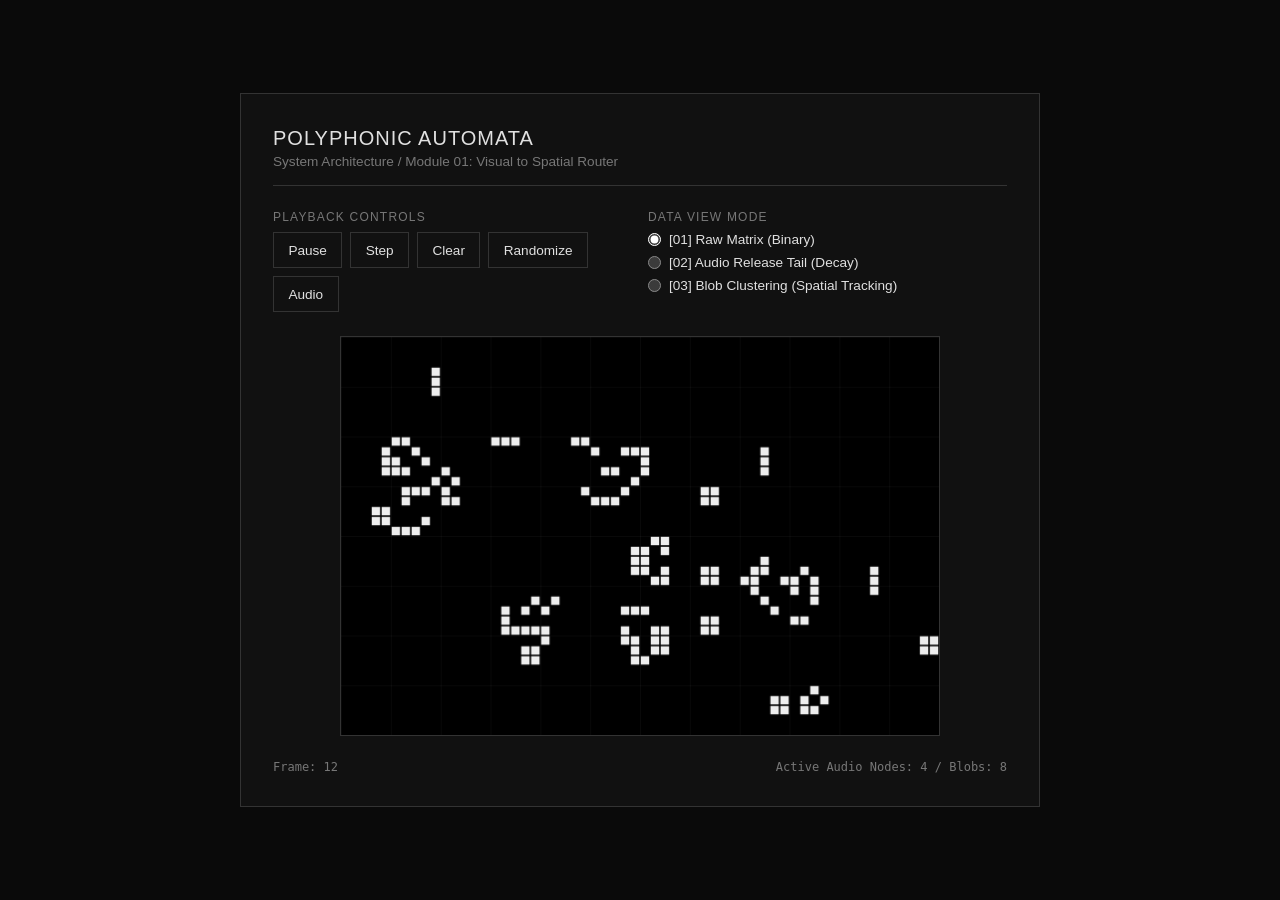
==== index.html @ a262be57 "Add polyphonic automata prototype" ====
<!doctype html>
<html lang="en">
  <head>
    <meta charset="utf-8" />
    <meta name="viewport" content="width=device-width, initial-scale=1" />
    <title>Polyphonic Automata - Spatial Audio Prototyper</title>
    <link rel="stylesheet" href="./styles.css" />
  </head>
  <body>
    <main class="container">
      <header>
        <h1>Polyphonic Automata</h1>
        <p class="subtitle">System Architecture / Module 01: Visual to Spatial Router</p>
      </header>

      <section class="controls-grid" aria-label="Playback and view controls">
        <div class="panel-section">
          <span class="section-label">Playback Controls</span>
          <div class="button-group">
            <button id="runToggle" type="button">Pause</button>
            <button id="stepButton" type="button">Step</button>
            <button id="clear" type="button">Clear</button>
            <button id="randomize" type="button">Randomize</button>
            <button id="audioToggle" type="button">Audio</button>
          </div>
        </div>

        <div class="panel-section">
          <span class="section-label">Data View Mode</span>
          <div class="radio-group">
            <label class="radio-label">
              <input type="radio" name="viewMode" value="raw" checked />
              [01] Raw Matrix (Binary)
            </label>
            <label class="radio-label">
              <input type="radio" name="viewMode" value="tail" />
              [02] Audio Release Tail (Decay)
            </label>
            <label class="radio-label">
              <input type="radio" name="viewMode" value="blob" />
              [03] Blob Clustering (Spatial Tracking)
            </label>
          </div>
        </div>
      </section>

      <canvas
        id="lifeCanvas"
        width="600"
        height="400"
        aria-label="Conway cellular automata grid"
      ></canvas>

      <div class="status-bar" aria-live="polite">
        <span id="generationReadout">Frame: 0</span>
        <span id="blobReadout">Active Audio Nodes: 0</span>
      </div>
    </main>

    <script src="./app.js"></script>
  </body>
</html>
---- styles.css ----
:root {
  color-scheme: dark;
  --bg-color: #0a0a0a;
  --panel-bg: #111111;
  --text-main: #e0e0e0;
  --text-muted: #777777;
  --accent: #ffffff;
  --border: #333333;
  --cell-raw: #eeeeee;
  --tail-rgb: 0, 255, 150;
  --cyan: #33ccff;
  --rose: #ff3366;
  --gold: #ffcc00;
}

* {
  box-sizing: border-box;
  margin: 0;
  padding: 0;
}

html,
body {
  min-height: 100%;
}

body {
  background: var(--bg-color);
  color: var(--text-main);
  font-family:
    -apple-system, BlinkMacSystemFont, "Segoe UI", Roboto, Helvetica, Arial,
    sans-serif;
  display: flex;
  justify-content: center;
  align-items: center;
  min-height: 100vh;
  padding: 2rem;
  letter-spacing: 0;
}

button,
input {
  font: inherit;
}

.container {
  width: min(800px, calc(100vw - 2rem));
  background: var(--panel-bg);
  border: 1px solid var(--border);
  padding: clamp(1rem, 3vw, 2rem);
  display: flex;
  flex-direction: column;
  gap: 1.5rem;
}

header {
  border-bottom: 1px solid var(--border);
  padding-bottom: 1rem;
}

h1 {
  font-size: 1.25rem;
  font-weight: 500;
  letter-spacing: 0.05em;
  line-height: 1.2;
  text-transform: uppercase;
}

.subtitle {
  color: var(--text-muted);
  font-size: 0.85rem;
  margin-top: 0.25rem;
}

.controls-grid {
  display: grid;
  grid-template-columns: 1fr 1fr;
  gap: 1rem;
}

.panel-section {
  display: flex;
  flex-direction: column;
  gap: 0.5rem;
}

.section-label {
  font-size: 0.75rem;
  color: var(--text-muted);
  text-transform: uppercase;
  letter-spacing: 0.1em;
}

.button-group {
  display: flex;
  flex-wrap: wrap;
  gap: 0.5rem;
}

button {
  min-height: 36px;
  background: transparent;
  color: var(--text-main);
  border: 1px solid var(--border);
  padding: 0.5rem 0.9rem;
  border-radius: 0;
  font-size: 0.85rem;
  cursor: pointer;
  transition:
    border-color 0.2s,
    background 0.2s,
    color 0.2s;
}

button:hover {
  border-color: var(--accent);
  background: rgba(255, 255, 255, 0.05);
}

button.is-on {
  border-color: var(--accent);
  color: var(--bg-color);
  background: var(--accent);
}

.radio-group {
  display: flex;
  flex-direction: column;
  gap: 0.5rem;
}

.radio-label {
  display: flex;
  align-items: center;
  gap: 0.5rem;
  font-size: 0.85rem;
  cursor: pointer;
}

input[type="radio"] {
  accent-color: var(--accent);
}

canvas {
  width: min(100%, 600px);
  aspect-ratio: 3 / 2;
  align-self: center;
  background: #000000;
  border: 1px solid var(--border);
  cursor: crosshair;
  display: block;
  touch-action: none;
}

.status-bar {
  display: flex;
  justify-content: space-between;
  gap: 1rem;
  font-size: 0.75rem;
  color: var(--text-muted);
  font-family: ui-monospace, SFMono-Regular, Menlo, Consolas, monospace;
}

@media (max-width: 700px) {
  body {
    padding: 1rem;
    align-items: start;
  }

  .controls-grid {
    grid-template-columns: 1fr;
  }

  .button-group {
    display: grid;
    grid-template-columns: 1fr 1fr;
  }

  button#audioToggle {
    grid-column: 1 / -1;
  }
}
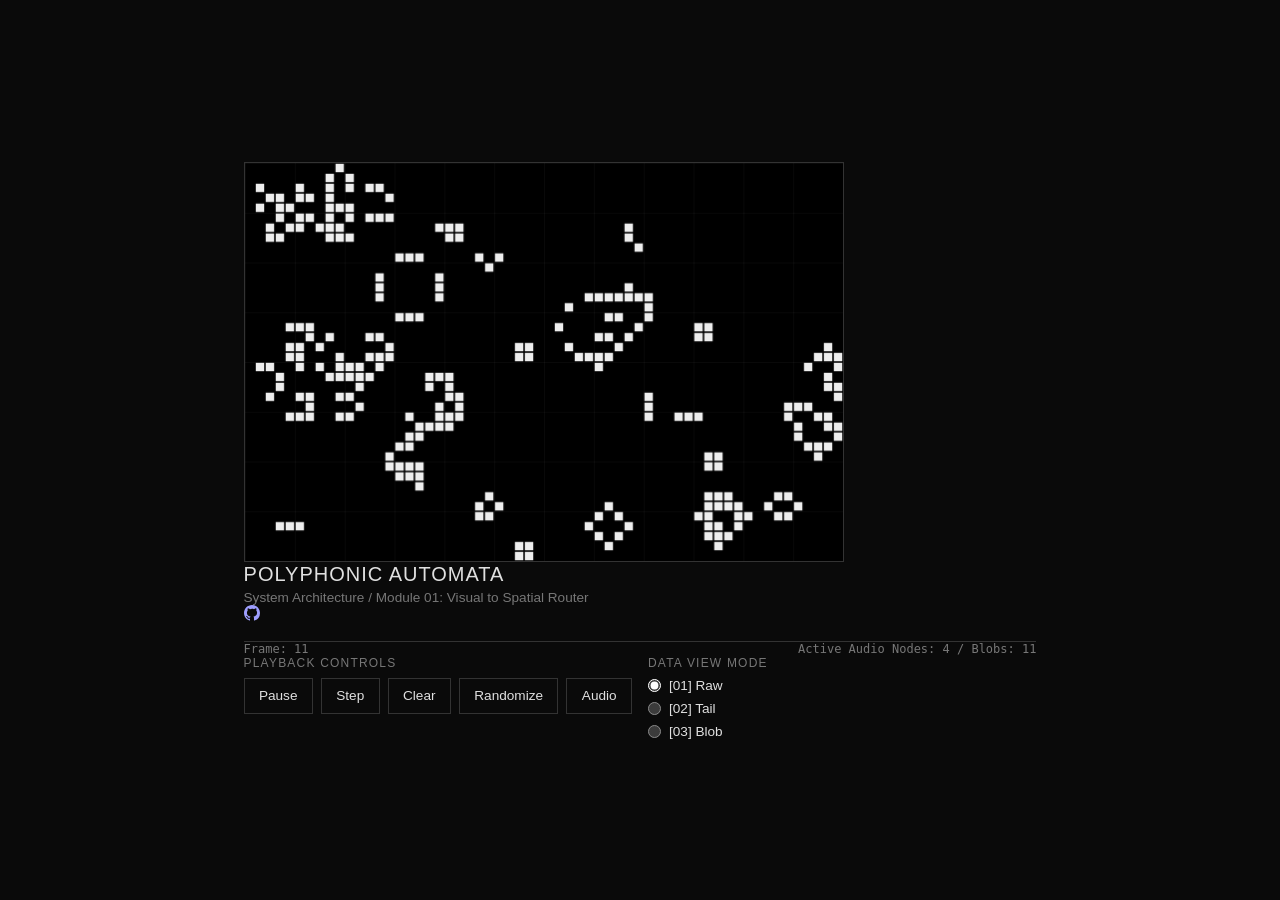
==== commit 403940ab: "Refine full-screen canvas UI" ====
--- a/index.html
+++ b/index.html
@@ -7,11 +7,39 @@
     <link rel="stylesheet" href="./styles.css" />
   </head>
   <body>
-    <main class="container">
-      <header>
-        <h1>Polyphonic Automata</h1>
-        <p class="subtitle">System Architecture / Module 01: Visual to Spatial Router</p>
-      </header>
+    <main class="stage">
+      <canvas
+        id="lifeCanvas"
+        width="600"
+        height="400"
+        aria-label="Conway cellular automata grid"
+      ></canvas>
+
+      <section class="top-overlay" aria-label="Project status">
+        <header>
+          <h1>Polyphonic Automata</h1>
+          <p class="subtitle">System Architecture / Module 01: Visual to Spatial Router</p>
+          <a
+            class="repo-link"
+            href="https://github.com/chqiu666/polyphonic-automata"
+            aria-label="GitHub repository"
+            target="_blank"
+            rel="noreferrer"
+          >
+            <svg aria-hidden="true" viewBox="0 0 16 16" width="16" height="16">
+              <path
+                fill="currentColor"
+                d="M8 0C3.58 0 0 3.58 0 8c0 3.54 2.29 6.53 5.47 7.59.4.07.55-.17.55-.38 0-.19-.01-.82-.01-1.49-2.01.37-2.53-.49-2.69-.94-.09-.23-.48-.94-.82-1.13-.28-.15-.68-.52-.01-.53.63-.01 1.08.58 1.23.82.72 1.21 1.87.87 2.33.66.07-.52.28-.87.51-1.07-1.78-.2-3.64-.89-3.64-3.95 0-.87.31-1.59.82-2.15-.08-.2-.36-1.02.08-2.12 0 0 .67-.21 2.2.82A7.65 7.65 0 0 1 8 3.86c.68 0 1.36.09 2 .27 1.53-1.04 2.2-.82 2.2-.82.44 1.1.16 1.92.08 2.12.51.56.82 1.27.82 2.15 0 3.07-1.87 3.75-3.65 3.95.29.25.54.73.54 1.48 0 1.07-.01 1.93-.01 2.2 0 .21.15.46.55.38A8.01 8.01 0 0 0 16 8c0-4.42-3.58-8-8-8Z"
+              />
+            </svg>
+          </a>
+        </header>
+
+        <div class="status-bar" aria-live="polite">
+          <span id="generationReadout">Frame: 0</span>
+          <span id="blobReadout">Active Audio Nodes: 0</span>
+        </div>
+      </section>
 
       <section class="controls-grid" aria-label="Playback and view controls">
         <div class="panel-section">
@@ -30,31 +58,19 @@
           <div class="radio-group">
             <label class="radio-label">
               <input type="radio" name="viewMode" value="raw" checked />
-              [01] Raw Matrix (Binary)
+              <span>[01] Raw</span>
             </label>
             <label class="radio-label">
               <input type="radio" name="viewMode" value="tail" />
-              [02] Audio Release Tail (Decay)
+              <span>[02] Tail</span>
             </label>
             <label class="radio-label">
               <input type="radio" name="viewMode" value="blob" />
-              [03] Blob Clustering (Spatial Tracking)
+              <span>[03] Blob</span>
             </label>
           </div>
         </div>
       </section>
-
-      <canvas
-        id="lifeCanvas"
-        width="600"
-        height="400"
-        aria-label="Conway cellular automata grid"
-      ></canvas>
-
-      <div class="status-bar" aria-live="polite">
-        <span id="generationReadout">Frame: 0</span>
-        <span id="blobReadout">Active Audio Nodes: 0</span>
-      </div>
     </main>
 
     <script src="./app.js"></script>
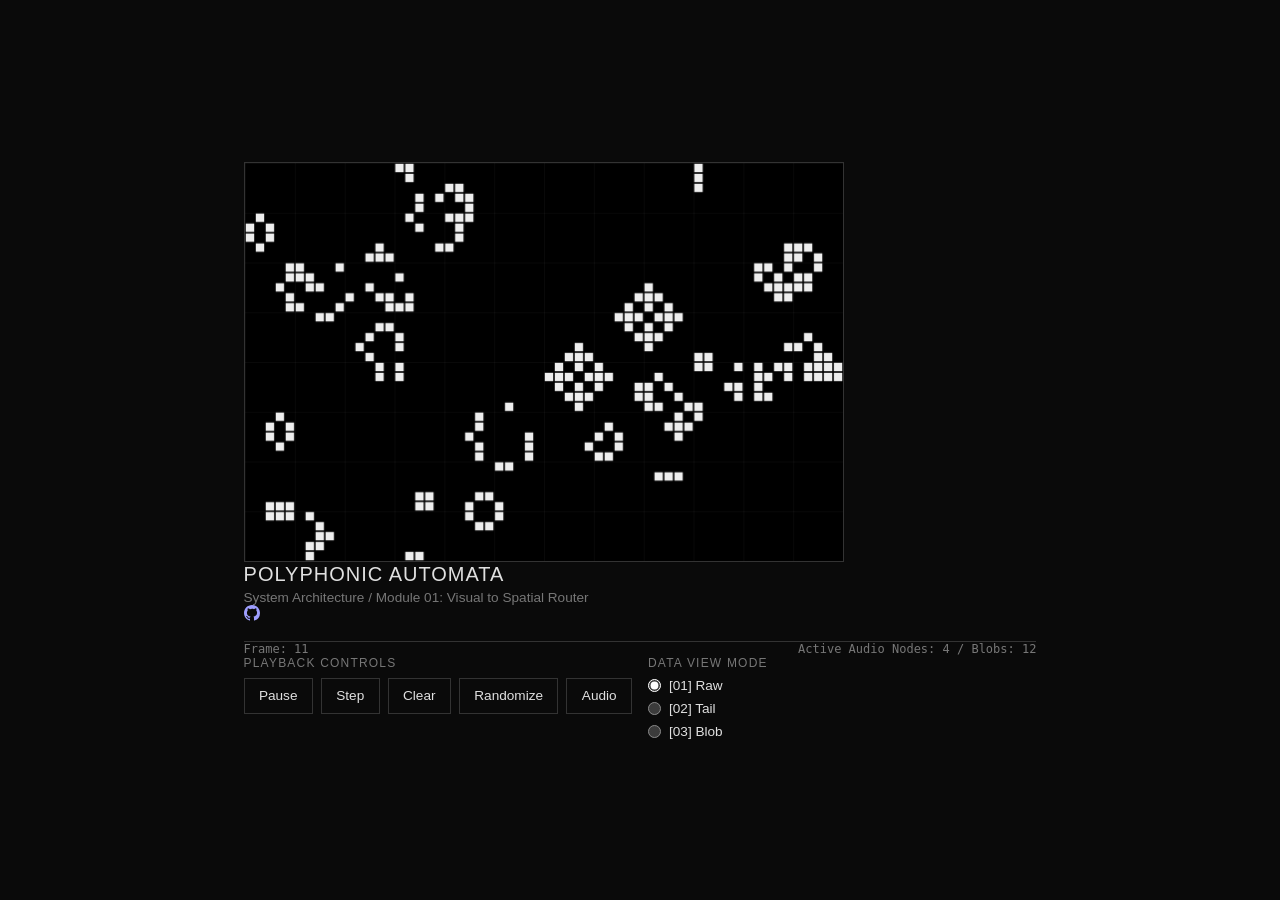
==== commit 63d838b8: "Update GitHub username links" ====
--- a/index.html
+++ b/index.html
@@ -21,7 +21,7 @@
           <p class="subtitle">System Architecture / Module 01: Visual to Spatial Router</p>
           <a
             class="repo-link"
-            href="https://github.com/chqiu666/polyphonic-automata"
+            href="https://github.com/yuhangchill/polyphonic-automata"
             aria-label="GitHub repository"
             target="_blank"
             rel="noreferrer"
